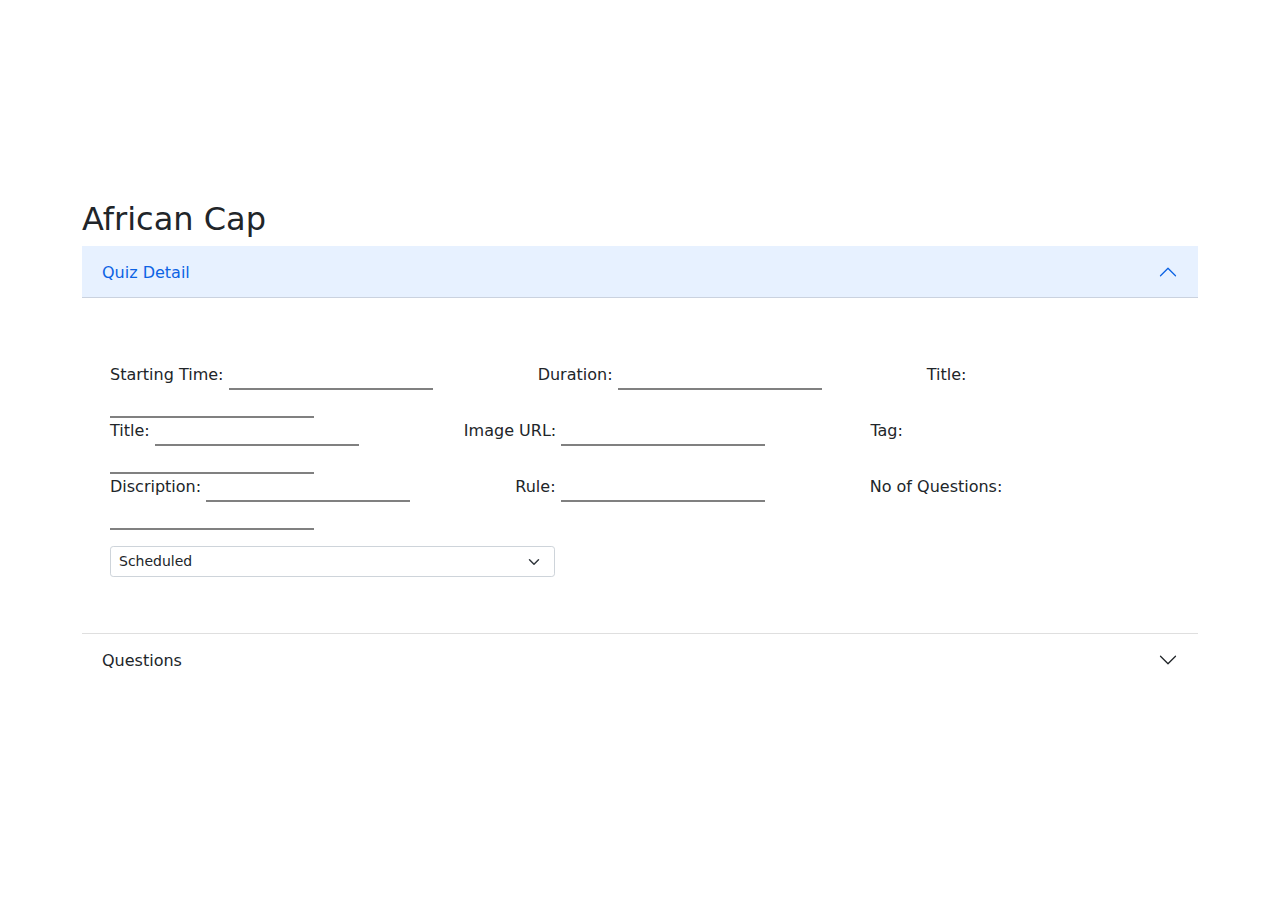
==== Quiz.html @ 485d5bd2 "Initial Commit" ====
<!DOCTYPE html>
<html lang="en">

<head>
    <meta charset="UTF-8">
    <meta http-equiv="X-UA-Compatible" content="IE=edge">
    <meta name="viewport" content="width=device-width, initial-scale=1.0">
    <title>Medashi</title>
    <link rel="stylesheet" href="bootstrap-5.1.3-dist/css/bootstrap.css">
    <link rel="stylesheet" href="style/quiz.css">
</head>

<body>
    <div class="container">
        <h2>African Cap</h2>

        <div class="accordion accordion-flush" id="quizDetailAccordion">
            <div class="accordion-item">
                <h2 class="accordion-header" id="flush-headingOne">
                    <button class="accordion-button" type="button" data-bs-toggle="collapse"
                        data-bs-target="#quizDetail" aria-expanded="false" aria-controls="quizDetail">
                        Quiz Detail
                    </button>
                </h2>
                <div id="quizDetail" class="accordion-collapse collapse show" aria-labelledby="flush-headingOne"
                    data-bs-parent="#quizDetailAccordion">
                    <div class="accordion-body">
                        <div class="quizDetailForm mt-5 ps-2">
                            <span class="quizDetailItem"> Starting Time: <input class="quizDetailInput" type="text"
                                    name="startingTime"></span>
                            <span class="quizDetailItem"> Duration: <input class="quizDetailInput" type="text"
                                    name="startingTime"></span>
                            <span class="quizDetailItem"> Title: <input class="quizDetailInput" type="text"
                                    name="startingTime"></span>
                            <br>
                            <span class="quizDetailItem"> Title: <input class="quizDetailInput" type="text"
                                    name="startingTime"></span>
                            <span class="quizDetailItem"> Image URL: <input class="quizDetailInput" type="text"
                                    name="startingTime"></span>
                            <span class="quizDetailItem"> Tag: <input class="quizDetailInput" type="text"
                                    name="startingTime"></span>
                            <br>
                            <span class="quizDetailItem"> Discription: <input class="quizDetailInput" type="text"
                                    name="startingTime"></span>
                            <span class="quizDetailItem"> Rule: <input class="quizDetailInput" type="text"
                                    name="startingTime"></span>
                            <span class="quizDetailItem"> No of Questions: <input class="quizDetailInput" type="text"
                                    name="startingTime"></span>
                            <br>
                            <span class="quizDetailItem">
                                <div class="quizDetailItem_State col-5 mt-3 mb-3">
                                    <select class="form-select form-select-sm" id="quizDetailItem_state">
                                        <option selected value="Scheduled">Scheduled</option>
                                        <option value="Started">Started</option>
                                        <option value="Completed">Completed</option>
                                    </select>
                            </span>

                        </div>

                    </div>
                </div>
            </div>
        </div>
        <div class="accordion-item">
            <h2 class="accordion-header" id="flush-headingTwo">
                <button class="accordion-button collapsed" type="button" data-bs-toggle="collapse"
                    data-bs-target="#flush-collapseTwo" aria-expanded="false" aria-controls="flush-collapseTwo">
                    Questions
                </button>
            </h2>
            <div id="flush-collapseTwo" class="accordion-collapse collapse" aria-labelledby="flush-headingTwo"
                data-bs-parent="#quizDetailAccordion">
                <div class="accordion-body">Placeholder content for this accordion, which is intended to demonstrate
                    the <code>.accordion-flush</code> class. This is the second item's accordion body. Let's imagine
                    this being filled with some actual content.</div>
            </div>
        </div>
    </div>

    <!--  -->
    </div>
    <script src="bootstrap-5.1.3-dist/js/bootstrap.js"></script>
</body>

</html>
---- style/quiz.css ----
.container {
  margin-top: 200px;
}
.quizDetailInput {
  border: 0;
  outline: 0;
  border-bottom: 2px solid gray;
  border-radius: 0;
}
.quizDetailItem {
  margin-right: 100px;
}
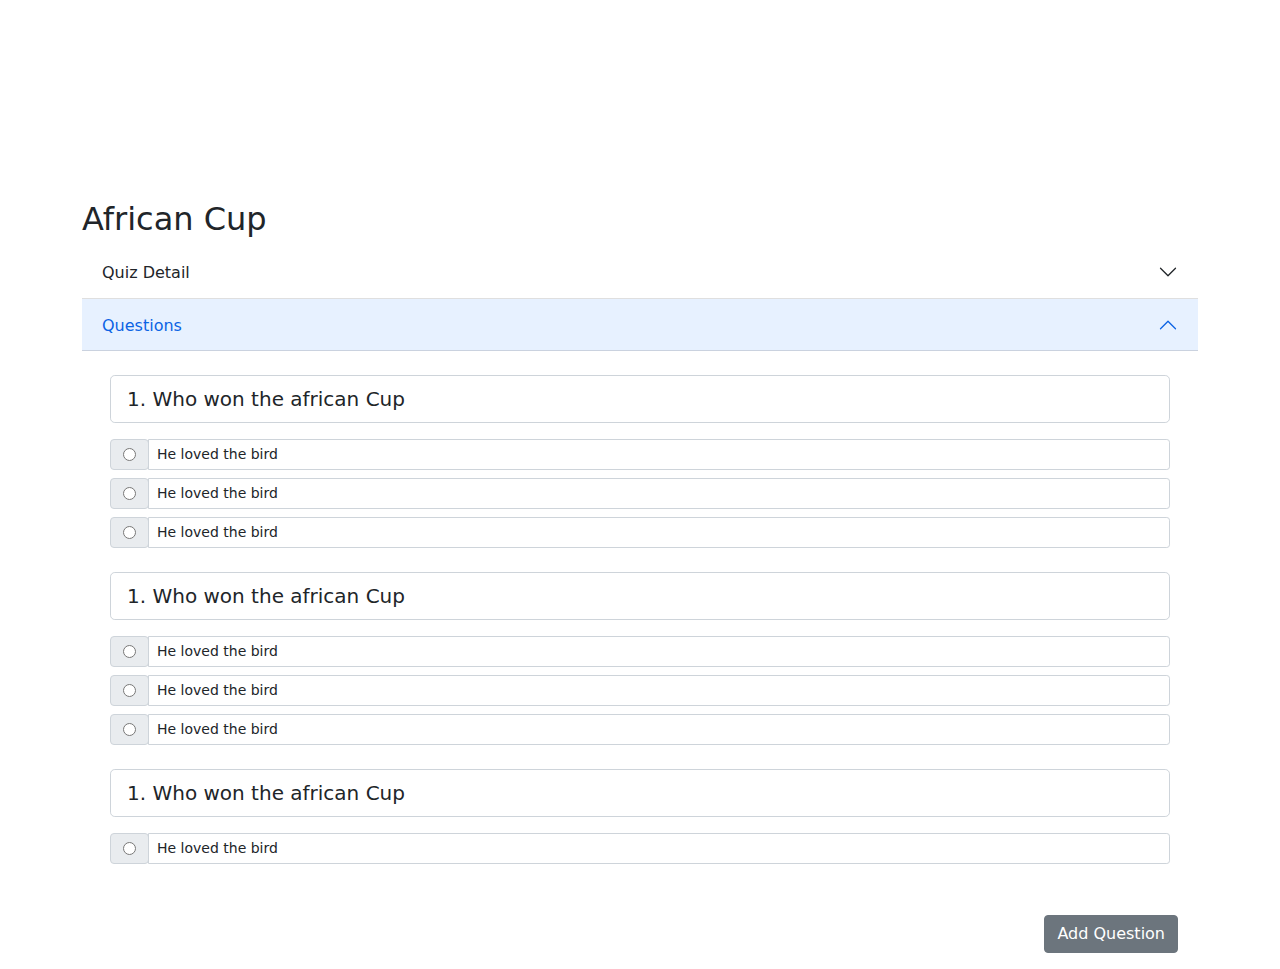
==== commit 315df77b: "Added Quiz Questions Section" ====
--- a/Quiz.html
+++ b/Quiz.html
@@ -12,17 +12,17 @@
 
 <body>
     <div class="container">
-        <h2>African Cap</h2>
+        <h2>African Cup</h2>
 
         <div class="accordion accordion-flush" id="quizDetailAccordion">
             <div class="accordion-item">
                 <h2 class="accordion-header" id="flush-headingOne">
-                    <button class="accordion-button" type="button" data-bs-toggle="collapse"
+                    <button class="accordion-button collapsed" type="button" data-bs-toggle="collapse"
                         data-bs-target="#quizDetail" aria-expanded="false" aria-controls="quizDetail">
                         Quiz Detail
                     </button>
                 </h2>
-                <div id="quizDetail" class="accordion-collapse collapse show" aria-labelledby="flush-headingOne"
+                <div id="quizDetail" class="accordion-collapse collapse" aria-labelledby="flush-headingOne"
                     data-bs-parent="#quizDetailAccordion">
                     <div class="accordion-body">
                         <div class="quizDetailForm mt-5 ps-2">
@@ -63,22 +63,122 @@
             </div>
         </div>
         <div class="accordion-item">
-            <h2 class="accordion-header" id="flush-headingTwo">
-                <button class="accordion-button collapsed" type="button" data-bs-toggle="collapse"
+            <h2 class="accordion-header" id="quizDetailQuestions">
+                <button class="accordion-button" type="button" data-bs-toggle="collapse"
                     data-bs-target="#flush-collapseTwo" aria-expanded="false" aria-controls="flush-collapseTwo">
                     Questions
                 </button>
             </h2>
-            <div id="flush-collapseTwo" class="accordion-collapse collapse" aria-labelledby="flush-headingTwo"
+            <div id="flush-collapseTwo" class="accordion-collapse collapse show" aria-labelledby="quizDetailQuestions"
                 data-bs-parent="#quizDetailAccordion">
-                <div class="accordion-body">Placeholder content for this accordion, which is intended to demonstrate
-                    the <code>.accordion-flush</code> class. This is the second item's accordion body. Let's imagine
-                    this being filled with some actual content.</div>
+                <div class="accordion-body">
+                    <div class="question overflow-auto">
+                        <table class="table table-borderless">
+                            <tbody>
+                                <tr class="question">
+                                    <td>
+                                        <input class="form-control form-control-lg mb-3"
+                                            value="1. Who won the african Cup" type="text">
+                                        <div class="input-group input-group-sm mb-2">
+                                            <div class="input-group-prepend">
+                                                <span class="input-group-text h-100">
+                                                    <input type="radio" name="question1">
+                                                </span>
+                                            </div>
+                                            <input type="text" class="form-control" value="He loved the bird">
+                                        </div>
+                                        <div class="input-group input-group-sm mb-2">
+                                            <div class="input-group-prepend">
+                                                <span class="input-group-text h-100">
+                                                    <input type="radio" name="question1">
+                                                </span>
+                                            </div>
+                                            <input type="text" class="form-control" value="He loved the bird">
+                                        </div>
+                                        <div class="input-group input-group-sm mb-2">
+                                            <div class="input-group-prepend">
+                                                <span class="input-group-text h-100">
+                                                    <input type="radio" name="question1">
+                                                </span>
+                                            </div>
+                                            <input type="text" class="form-control" value="He loved the bird">
+                                        </div>
+                                    </td>
+                                </tr>
+                                <tr class="question">
+                                    <td>
+                                        <input class="form-control form-control-lg mb-3"
+                                            value="1. Who won the african Cup" type="text">
+                                        <div class="input-group input-group-sm mb-2">
+                                            <div class="input-group-prepend">
+                                                <span class="input-group-text h-100">
+                                                    <input type="radio" name="question1">
+                                                </span>
+                                            </div>
+                                            <input type="text" class="form-control" value="He loved the bird">
+                                        </div>
+                                        <div class="input-group input-group-sm mb-2">
+                                            <div class="input-group-prepend">
+                                                <span class="input-group-text h-100">
+                                                    <input type="radio" name="question1">
+                                                </span>
+                                            </div>
+                                            <input type="text" class="form-control" value="He loved the bird">
+                                        </div>
+                                        <div class="input-group input-group-sm mb-2">
+                                            <div class="input-group-prepend">
+                                                <span class="input-group-text h-100">
+                                                    <input type="radio" name="question1">
+                                                </span>
+                                            </div>
+                                            <input type="text" class="form-control" value="He loved the bird">
+                                        </div>
+                                    </td>
+                                </tr>
+                                <tr class="question">
+                                    <td>
+                                        <input class="form-control form-control-lg mb-3"
+                                            value="1. Who won the african Cup" type="text">
+                                        <div class="input-group input-group-sm mb-2">
+                                            <div class="input-group-prepend">
+                                                <span class="input-group-text h-100">
+                                                    <input type="radio" name="question1">
+                                                </span>
+                                            </div>
+                                            <input type="text" class="form-control" value="He loved the bird">
+                                        </div>
+                                        <div class="input-group input-group-sm mb-2">
+                                            <div class="input-group-prepend">
+                                                <span class="input-group-text h-100">
+                                                    <input type="radio" name="question1">
+                                                </span>
+                                            </div>
+                                            <input type="text" class="form-control" value="He loved the bird">
+                                        </div>
+                                        <div class="input-group input-group-sm mb-2">
+                                            <div class="input-group-prepend">
+                                                <span class="input-group-text h-100">
+                                                    <input type="radio" name="question1">
+                                                </span>
+                                            </div>
+                                            <input type="text" class="form-control" value="He loved the bird">
+                                        </div>
+                                    </td>
+                                </tr>
+
+                            </tbody>
+                        </table>
+                    </div>
+                    <div class="d-flex justify-content-end mt-5">
+                        <button type="button" class="btn btn-secondary" data-bs-toggle="modal"
+                            data-bs-target="#newQuizModal">Add
+                            Question</button>
+                    </div>
+                </div>
             </div>
         </div>
-    </div>
 
-    <!--  -->
+        <!--  -->
     </div>
     <script src="bootstrap-5.1.3-dist/js/bootstrap.js"></script>
 </body>
--- a/style/quiz.css
+++ b/style/quiz.css
@@ -10,3 +10,6 @@
 .quizDetailItem {
   margin-right: 100px;
 }
+.question {
+  max-height: 500px;
+}
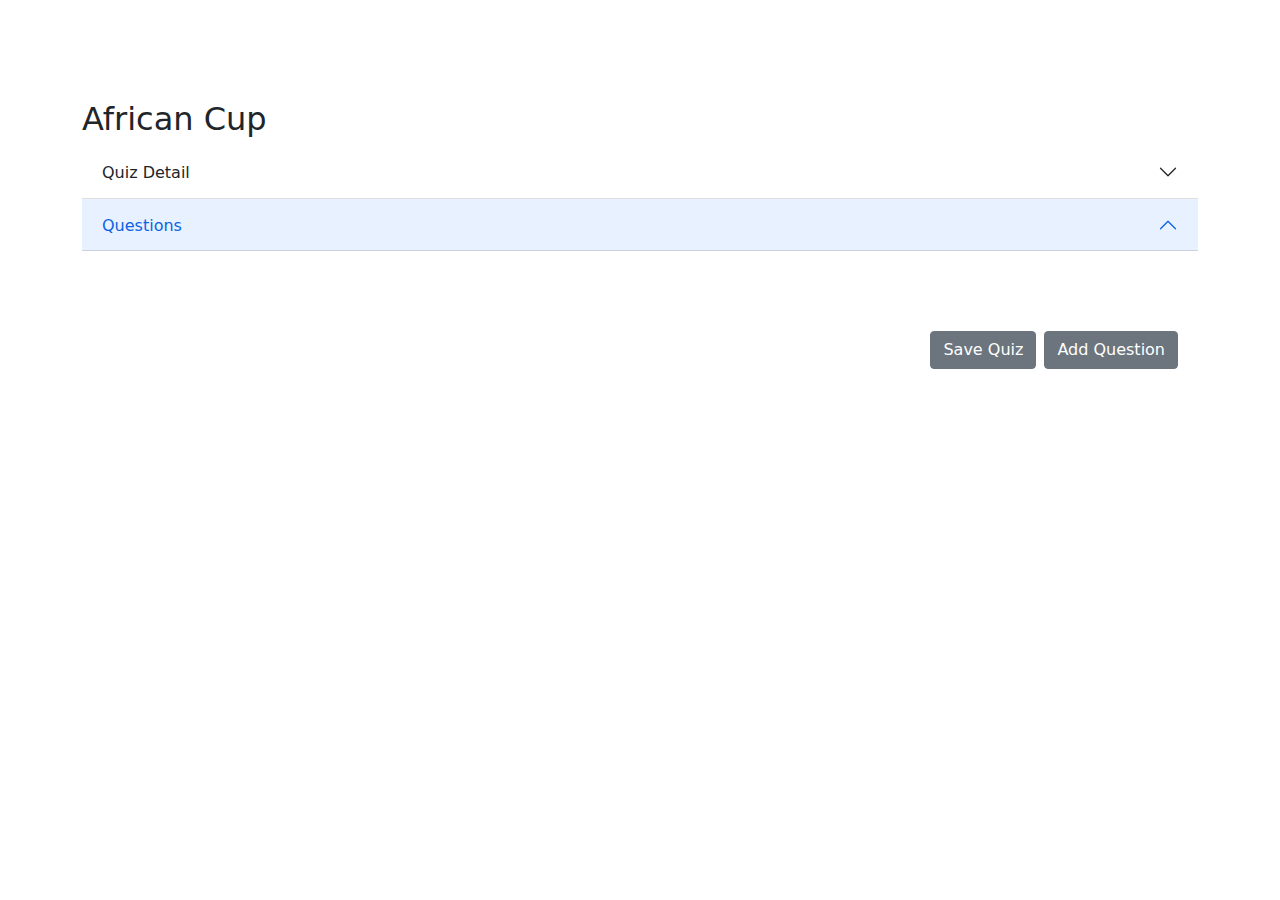
==== commit 7b237ed0: "Added Quiz Detail Functionalities and Fixed Input Alignments" ====
--- a/Quiz.html
+++ b/Quiz.html
@@ -26,28 +26,34 @@
                     data-bs-parent="#quizDetailAccordion">
                     <div class="accordion-body">
                         <div class="quizDetailForm mt-5 ps-2">
-                            <span class="quizDetailItem"> Starting Time: <input class="quizDetailInput" type="text"
-                                    name="startingTime"></span>
-                            <span class="quizDetailItem"> Duration: <input class="quizDetailInput" type="text"
-                                    name="startingTime"></span>
-                            <span class="quizDetailItem"> Title: <input class="quizDetailInput" type="text"
-                                    name="startingTime"></span>
-                            <br>
+                            <span class="quizDetailItem"> Due Date:
+                                <input class="form-control" id="appointmentDate" type="date">
+                            </span>
+                            <span class="quizDetailItem"> Starting Time:
+                                <input class="form-control" type="time" id="appointmentTime" required>
+                            </span>
+                            <span class="quizDetailItem"> Duration:
+                                <div class="input-group mb-3 quizDuration">
+                                    <button type="button" id="decrementDurationButton" class="btn btn-secondary"><img
+                                            src="Assets/Icons/subtract_25px.png" alt=""></button>
+                                    <input class="quizDurationValue" type="text" class="form-control" value="0">
+                                    <button type="button" id="incrementDurationButton" class="btn btn-secondary"><img
+                                            src="Assets/Icons/plus_math_25px.png" alt=""></button>
+                                </div>
+                            </span>
                             <span class="quizDetailItem"> Title: <input class="quizDetailInput" type="text"
                                     name="startingTime"></span>
                             <span class="quizDetailItem"> Image URL: <input class="quizDetailInput" type="text"
                                     name="startingTime"></span>
                             <span class="quizDetailItem"> Tag: <input class="quizDetailInput" type="text"
                                     name="startingTime"></span>
-                            <br>
+
                             <span class="quizDetailItem"> Discription: <input class="quizDetailInput" type="text"
                                     name="startingTime"></span>
                             <span class="quizDetailItem"> Rule: <input class="quizDetailInput" type="text"
                                     name="startingTime"></span>
-                            <span class="quizDetailItem"> No of Questions: <input class="quizDetailInput" type="text"
-                                    name="startingTime"></span>
-                            <br>
-                            <span class="quizDetailItem">
+
+                            <span class="quizDetailItem mt-2">
                                 <div class="quizDetailItem_State col-5 mt-3 mb-3">
                                     <select class="form-select form-select-sm" id="quizDetailItem_state">
                                         <option selected value="Scheduled">Scheduled</option>
@@ -55,9 +61,11 @@
                                         <option value="Completed">Completed</option>
                                     </select>
                             </span>
-
                         </div>
-
+                        <div class="d-flex justify-content-end mt-5">
+                            <button type="button" id="saveQuizDetailButton" class="btn btn-secondary">Save
+                                Detail</button>
+                        </div>
                     </div>
                 </div>
             </div>
@@ -74,104 +82,13 @@
                 <div class="accordion-body">
                     <div class="question overflow-auto">
                         <table class="table table-borderless">
-                            <tbody>
-                                <tr class="question">
-                                    <td>
-                                        <input class="form-control form-control-lg mb-3"
-                                            value="1. Who won the african Cup" type="text">
-                                        <div class="input-group input-group-sm mb-2">
-                                            <div class="input-group-prepend">
-                                                <span class="input-group-text h-100">
-                                                    <input type="radio" name="question1">
-                                                </span>
-                                            </div>
-                                            <input type="text" class="form-control" value="He loved the bird">
-                                        </div>
-                                        <div class="input-group input-group-sm mb-2">
-                                            <div class="input-group-prepend">
-                                                <span class="input-group-text h-100">
-                                                    <input type="radio" name="question1">
-                                                </span>
-                                            </div>
-                                            <input type="text" class="form-control" value="He loved the bird">
-                                        </div>
-                                        <div class="input-group input-group-sm mb-2">
-                                            <div class="input-group-prepend">
-                                                <span class="input-group-text h-100">
-                                                    <input type="radio" name="question1">
-                                                </span>
-                                            </div>
-                                            <input type="text" class="form-control" value="He loved the bird">
-                                        </div>
-                                    </td>
-                                </tr>
-                                <tr class="question">
-                                    <td>
-                                        <input class="form-control form-control-lg mb-3"
-                                            value="1. Who won the african Cup" type="text">
-                                        <div class="input-group input-group-sm mb-2">
-                                            <div class="input-group-prepend">
-                                                <span class="input-group-text h-100">
-                                                    <input type="radio" name="question1">
-                                                </span>
-                                            </div>
-                                            <input type="text" class="form-control" value="He loved the bird">
-                                        </div>
-                                        <div class="input-group input-group-sm mb-2">
-                                            <div class="input-group-prepend">
-                                                <span class="input-group-text h-100">
-                                                    <input type="radio" name="question1">
-                                                </span>
-                                            </div>
-                                            <input type="text" class="form-control" value="He loved the bird">
-                                        </div>
-                                        <div class="input-group input-group-sm mb-2">
-                                            <div class="input-group-prepend">
-                                                <span class="input-group-text h-100">
-                                                    <input type="radio" name="question1">
-                                                </span>
-                                            </div>
-                                            <input type="text" class="form-control" value="He loved the bird">
-                                        </div>
-                                    </td>
-                                </tr>
-                                <tr class="question">
-                                    <td>
-                                        <input class="form-control form-control-lg mb-3"
-                                            value="1. Who won the african Cup" type="text">
-                                        <div class="input-group input-group-sm mb-2">
-                                            <div class="input-group-prepend">
-                                                <span class="input-group-text h-100">
-                                                    <input type="radio" name="question1">
-                                                </span>
-                                            </div>
-                                            <input type="text" class="form-control" value="He loved the bird">
-                                        </div>
-                                        <div class="input-group input-group-sm mb-2">
-                                            <div class="input-group-prepend">
-                                                <span class="input-group-text h-100">
-                                                    <input type="radio" name="question1">
-                                                </span>
-                                            </div>
-                                            <input type="text" class="form-control" value="He loved the bird">
-                                        </div>
-                                        <div class="input-group input-group-sm mb-2">
-                                            <div class="input-group-prepend">
-                                                <span class="input-group-text h-100">
-                                                    <input type="radio" name="question1">
-                                                </span>
-                                            </div>
-                                            <input type="text" class="form-control" value="He loved the bird">
-                                        </div>
-                                    </td>
-                                </tr>
-
+                            <tbody class="questionList">
                             </tbody>
                         </table>
                     </div>
                     <div class="d-flex justify-content-end mt-5">
-                        <button type="button" class="btn btn-secondary" data-bs-toggle="modal"
-                            data-bs-target="#newQuizModal">Add
+                        <button type="button" id="saveQuizButton" class="btn btn-secondary me-2">Save Quiz</button>
+                        <button type="button" id="addNewQuestionButton" class="btn btn-secondary">Add
                             Question</button>
                     </div>
                 </div>
@@ -181,6 +98,7 @@
         <!--  -->
     </div>
     <script src="bootstrap-5.1.3-dist/js/bootstrap.js"></script>
+    <script src="js/quiz.js"></script>
 </body>
 
 </html>--- a/style/quiz.css
+++ b/style/quiz.css
@@ -1,15 +1,25 @@
 .container {
-  margin-top: 200px;
+  margin-top: 100px;
 }
 .quizDetailInput {
   border: 0;
   outline: 0;
   border-bottom: 2px solid gray;
   border-radius: 0;
+  width: 100%;
 }
 .quizDetailItem {
   margin-right: 100px;
+  margin-top: 5px;
+  padding: 5px;
 }
 .question {
   max-height: 500px;
 }
+.quizDetailForm {
+  display: grid;
+  grid-template-columns: repeat(3, 4fr);
+}
+.quizDurationValue {
+  text-align: center;
+}
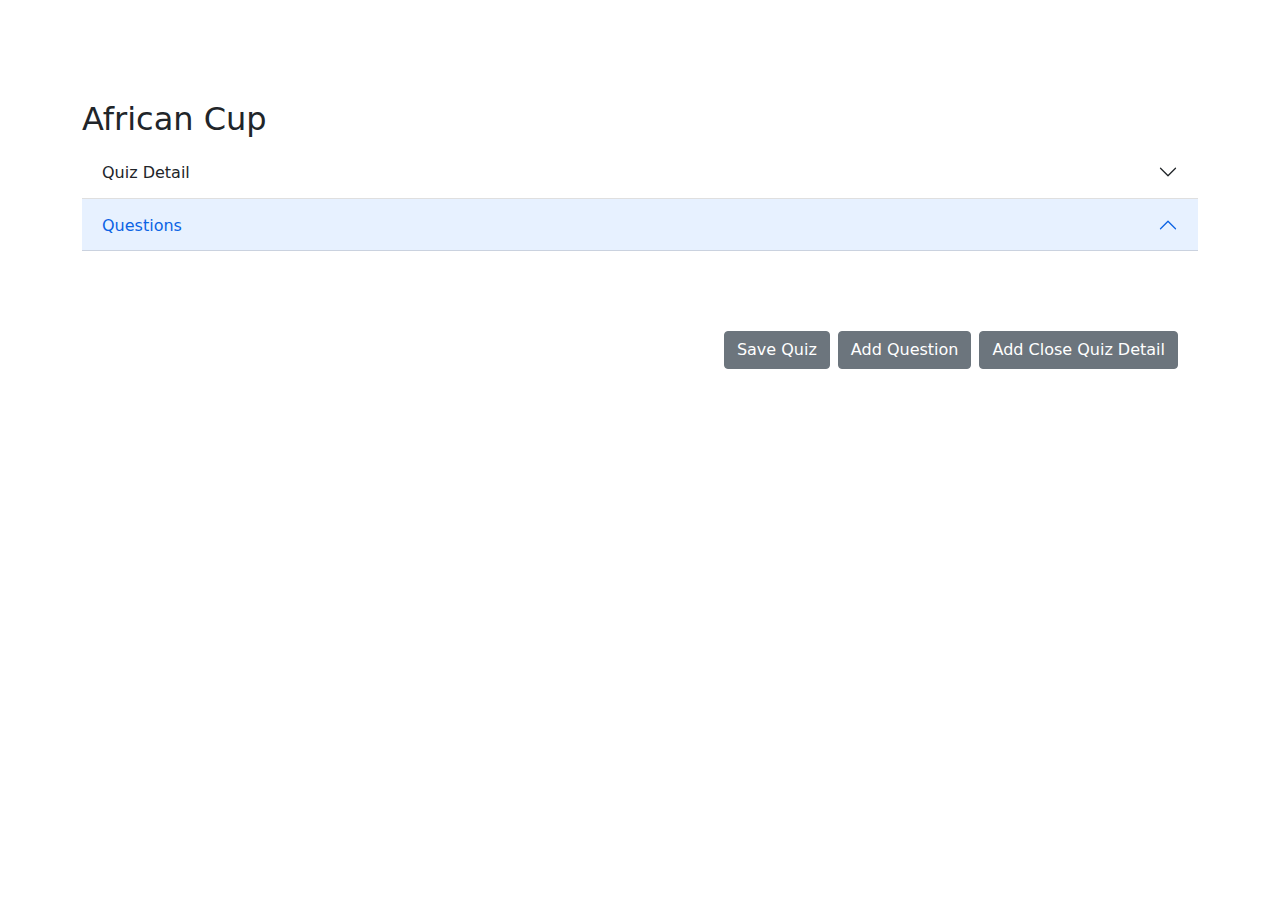
==== commit 08bbb86e: "Fixed Closing Function of Index and Added Close Quiz Button" ====
--- a/Quiz.html
+++ b/Quiz.html
@@ -88,8 +88,10 @@
                     </div>
                     <div class="d-flex justify-content-end mt-5">
                         <button type="button" id="saveQuizButton" class="btn btn-secondary me-2">Save Quiz</button>
-                        <button type="button" id="addNewQuestionButton" class="btn btn-secondary">Add
+                        <button type="button" id="addNewQuestionButton" class="btn btn-secondary me-2">Add
                             Question</button>
+                        <button type="button" id="closeQuizDetail" class="btn btn-secondary">Add
+                            Close Quiz Detail</button>
                     </div>
                 </div>
             </div>
